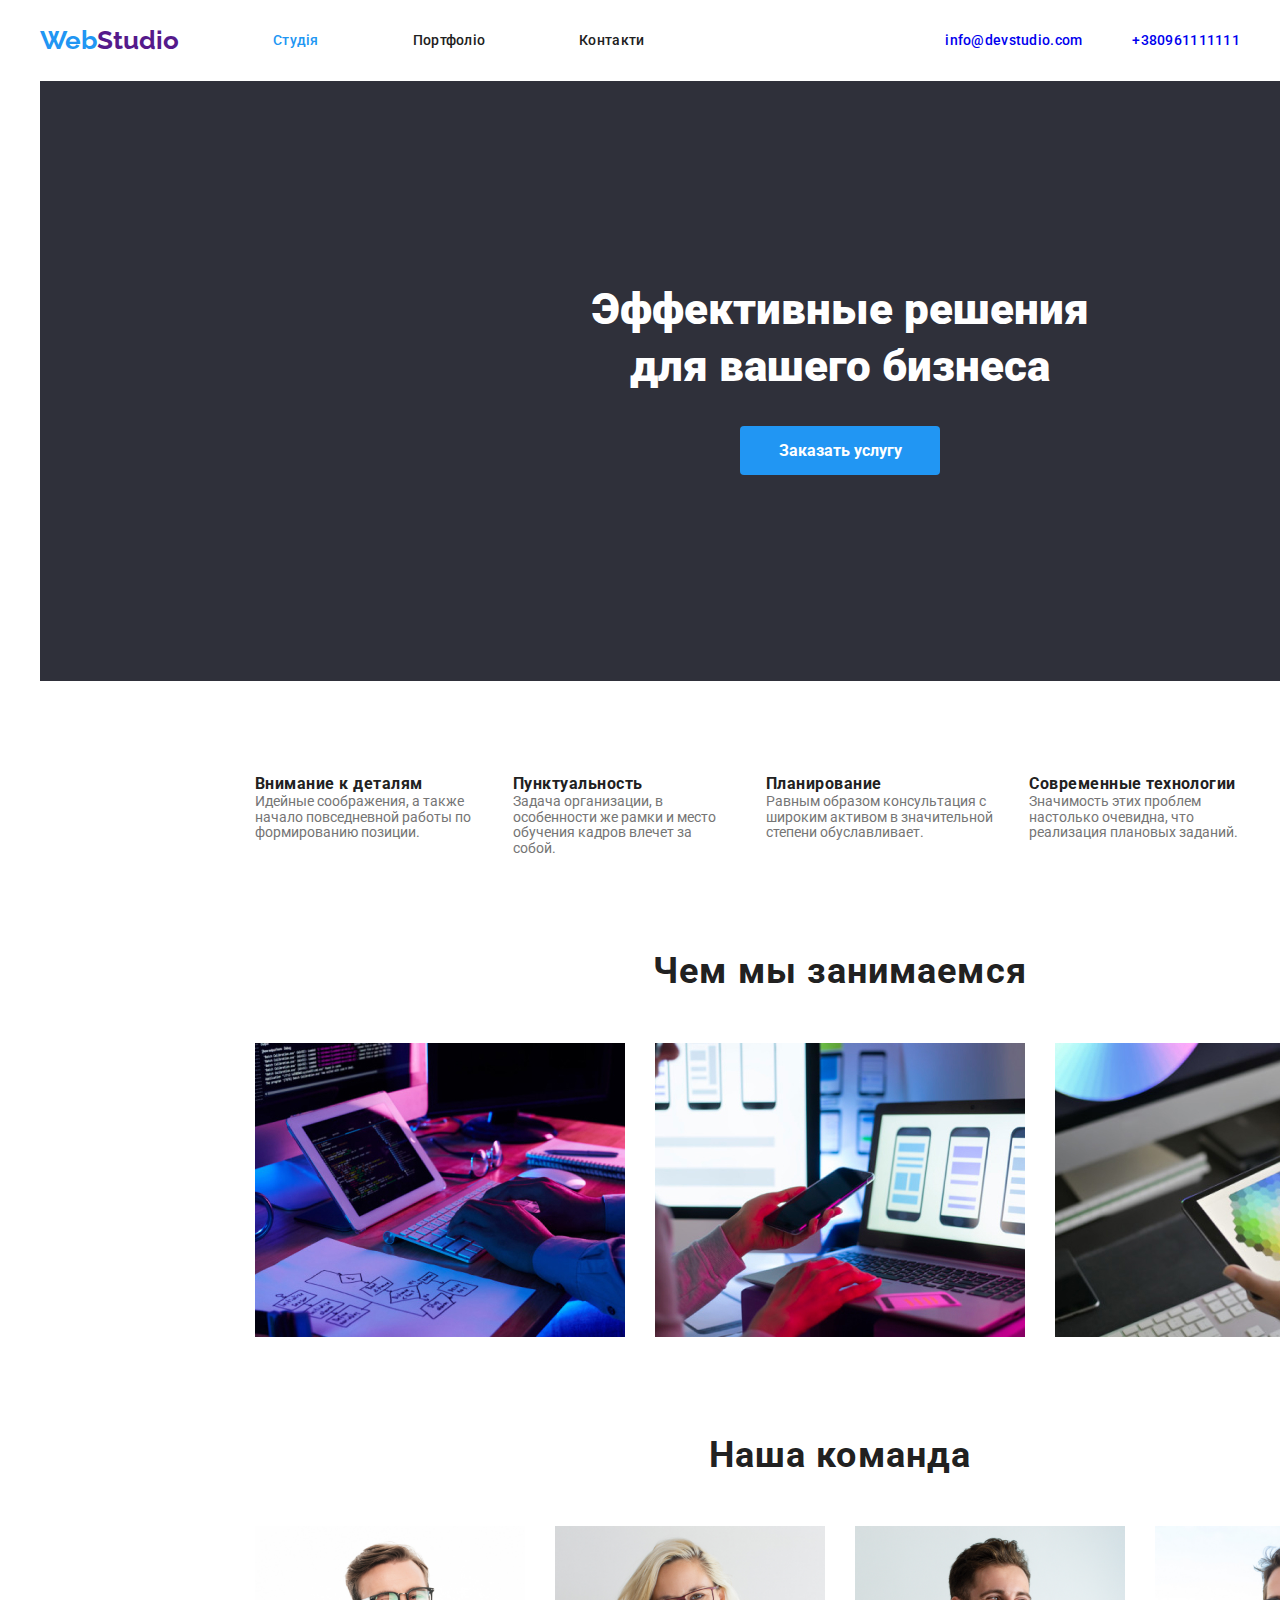
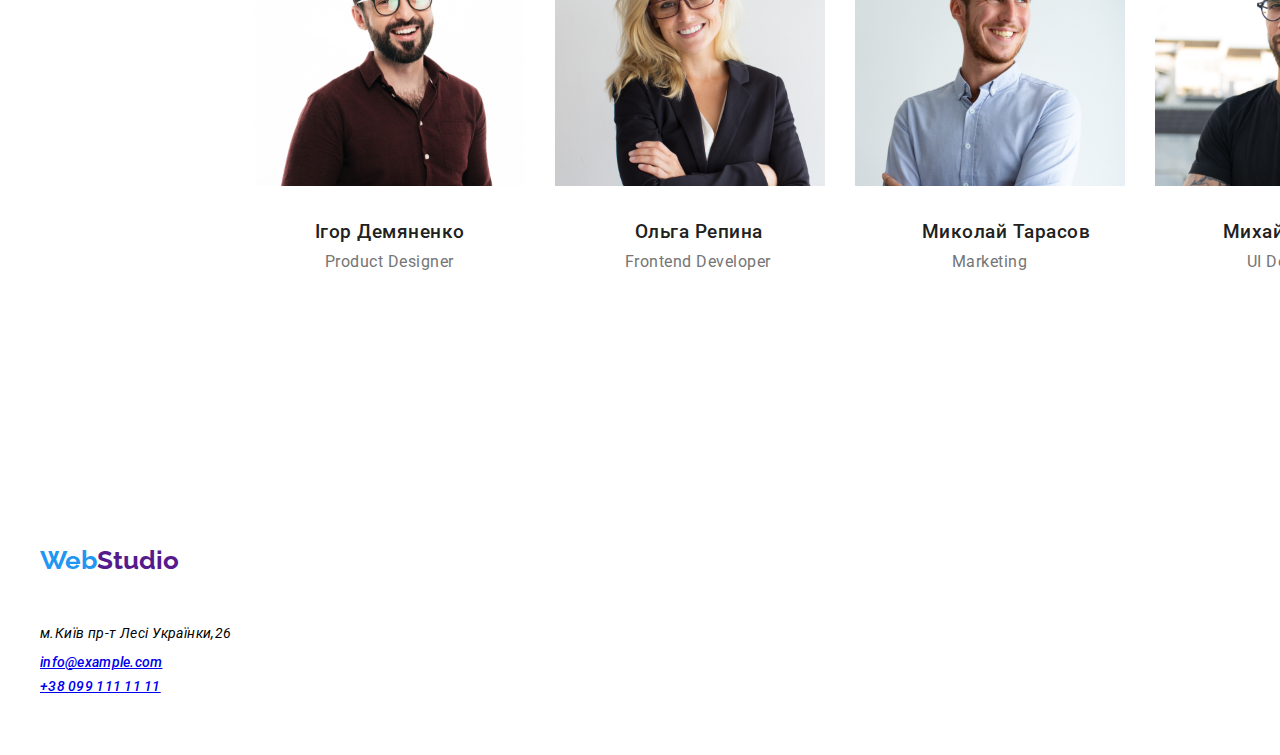
==== index.html @ 2878d76a "hw3" ====
<!DOCTYPE html>
<html lang="ru">

<head>
    <meta charset="UTF-8">
    <meta http-equiv="X-UA-Compatible" content="IE=edge">
    <meta name="viewport" content="width=device-width, initial-scale=1.0">
    <link rel="stylesheet" href="https://cdnjs.cloudflare.com/ajax/libs/modern-normalize/1.1.0/modern-normalize.min.css"
        integrity="sha512-wpPYUAdjBVSE4KJnH1VR1HeZfpl1ub8YT/NKx4PuQ5NmX2tKuGu6U/JRp5y+Y8XG2tV+wKQpNHVUX03MfMFn9Q=="
        crossorigin="anonymous" referrerpolicy="no-referrer" />
    <link rel="stylesheet" href="https://cdnjs.cloudflare.com/ajax/libs/modern-normalize/1.1.0/modern-normalize.css"
        integrity="sha512-Y0MM+V6ymRKN2zStTqzQ227DWhhp4Mzdo6gnlRnuaNCbc+YN/ZH0sBCLTM4M0oSy9c9VKiCvd4Jk44aCLrNS5Q=="
        crossorigin="anonymous" referrerpolicy="no-referrer" />
    <link rel=“preconnect” href=“https://fonts.gstatic.com”>
    <link rel="preconnect" href="https://fonts.googleapis.com">
    <link rel="preconnect" href="https://fonts.gstatic.com" crossorigin>
    <link
        href="https://fonts.googleapis.com/css2?family=Raleway:wght@700&family=Roboto:wght@400;500;700;900&display=swap"
        rel="stylesheet">
    <title>WebStudio</title>
    <link rel="stylesheet" href="./css/styles.css">
</head>

<body>
    <!--Шапка сторінки-->
    <header class="header">
        <div class=container-nav>
            <a href="" class="logo"><span class="web">Web</span>Studio</a>
            <!---Навігація-->
            <nav>
                <ul class="site-nav list">
                    <li>
                        <a class="studio-primary item" href="">Студія</a>
                    </li>
                    <li>
                        <a href="./portfolio.html" class="link item">Портфоліо</a>
                    </li>
                    <li>
                        <a href="" class="link item">Контакти</a>
                    </li>
                </ul>
            </nav>
            <div class="header-right">
                <ul class="nav-link list">
                    <li>
                        <a href="mailto:info@devstudio.com" class="link-nav">info@devstudio.com</a>
                    </li>
                    <li>
                        <a href="tel:+380961111111" class="link-nav">+380961111111</a>
                    </li>
                </ul>
            </div>
        </div>
    </header>
    <main>
        <!--Рішення для бізнесу-->
        <section class="section-article">
            <div>
                <h1 class="article">Эффективные решения <br> для вашего бизнеса</h1>
                <button type="button" class="article-button">Заказать услугу</button>
            </div>
        </section>
        <!--Самі рішення-->
        <section>
            <div class="solutions-box">
                <h2 hidden>Рішення</h2>
                <ul class="list solutions">
                    <li class="solutions-item">
                        <h3 class="article-title accent">Внимание к деталям</h3>
                        <p class="content">
                            Идейные соображения, а также начало повседневной работы по формированию позиции.
                        </p>
                    </li>
                    <li class="solutions-item">
                        <h3 class="article-title accent">Пунктуальность</h3>
                        <p class="content">
                            Задача организации, в особенности же рамки и место обучения кадров влечет за собой.
                        </p>
                    </li>
                    <li class="solutions-item">
                        <h3 class="article-title accent">Планирование</h3>
                        <p class="content">
                            Равным образом консультация с широким активом в значительной степени обуславливает.
                        </p>
                    </li>
                    <li class="solutions-item">
                        <h3 class="article-title accent">Современные технологии</h3>
                        <p class="content">
                            Значимость этих проблем настолько очевидна, что реализация плановых заданий.
                        </p>
                    </li>
                </ul>
            </div>
        </section>
        <!--Чим ми займаємось-->
        <section>
            <div class="work-section">
                <h2 class="work-article accent primary">Чем мы занимаемся</h2>
                <ul class="list work-list">
                    <li class="item-work">
                        <img  src="./img/img.jpg" alt="Людина набирає текст на клавіатурі" width="370" height="294">
                    </li>
                    <li class="item-work">
                        <img src="./img/img(1).jpg" alt="Людина тримає телефон і рука лежить на клавіатурі ноутбука"
                            width="370" height="294">
                    </li>
                    <li class="item-work">
                        <img src="./img/img(2).jpg" alt="Людина працює з планшетом" width="370" height="294">
                    </li>
                </ul>
            </div>

        </section>
        <!--Наша команда-->
        <section class="section-team">
            <div>
                <h2 class="team-article accent primary">Наша команда</h2>
                <ul class="team list">
                    <li class="team-item">
                        <img src="./img/img(3).jpg" alt="Фото чоловіка в окулярах" width="270" height="260">
                        <h3 class="teammate igor">Ігор Демяненко</h3>
                        <p class="person-work igor-work ">Product Designer</p>
                    </li>
                    <li class="team-item">
                        <img src="./img/img(4).jpg" alt="Жінка" width="270" height="260">
                        <h3 class="teammate olga">Ольга Репина</h3>
                        <p class="person-work olga-work">Frontend Developer</p>
                    </li>
                    <li class="team-item">
                        <img src="./img/img(5).jpg" alt="Чоловік в блій рубашці" width="270" height="260">
                        <h3 class="teammate mikola">Миколай Тарасов</h3>
                        <p class="person-work mikola-work">Marketing</p>
                    </li>
                    <li class="team-item">
                        <img src="./img/img(6).jpg" alt="Чоловік в чорній футболці і окулярах" width="270" height="260">
                        <h3 class="teammate mix">Михайло Єрмаков</h3>
                        <p class="person-work mix-work">UI Designer</p>
                    </li>
                </ul>
            </div>
        </section>
    </main>
    <!--Футер-->
    <footer>
        <div class="footer">
            <a href="" class="logo footer-logo"><span class="web">Web</span><span class="studio">Studio</span></a>
            <address>
                <ul class="list footer-list">
                    <li class="address footer-item">м.Київ пр-т Лесі Українки,26</li>
                    <li class="nav-link footer-item"><a href="mailto:info@example.com">info@example.com</a></li>
                    <li class="nav-link footer-item"><a href="tel:+380991111111">+38 099 111 11 11</a></li>
                </ul>
            </address>
        </div>
    </footer>

</body>

</html>
---- css/styles.css ----
/* primary-text-color #212121;
title-text-color  #757575;
accent-color #2196F3;
primary-bg-color #FFFFFF; 
cecondary-bg-color  #E5E5E5; */
:root {
  --pimary-text-color: #212121;
  --title-text-color: #757575;
  --accent-color: #2196f3;
  --primary-bg-color: #ffffff;
  --cecondary-bg-color: #e5e5e5;
}
body {
  background-color: var(--primary-bg-color);
  color: var(--primary-text-color);
  font-family: Roboto, sans-serif;
  font-size: 14px;
  line-height: 1.13;
  width: 1230px;
  padding-left: 15px;
  padding-right: 15px;
  margin: 0 auto;
}

h1,
h2,
h3,
h4,
h5,
h6,
p {
  margin: 0;
  padding: 0;
}
/* шапка сторінки */
.header .container-nav {
  display: flex;
  align-items: center;
}
.site-nav {
  display: flex;
}
.item {
  display: block;
  padding-left: 94px;
  padding-top: 24px;
  padding-bottom: 24px;
}
.link-nav {
  padding-left: 50px;
  padding-top: 24px;
  padding-bottom: 24px;
}
.header-right,
.nav-link {
  display: flex;
  margin-left: auto;
}
.logo {
  padding: 25px 0px 25px 0px;
  font-family: Raleway;
  font-weight: 700;
  font-size: 26px;
  line-height: 1.2;
  text-decoration: none;
}
.web {
  color: var(--accent-color);
}
.list {
  list-style: none;
  margin: 0;
  padding: 0;
}
/* навігація */
.site-nav,
.nav-link {
  font-weight: 500;
  letter-spacing: 0.02em;
}
.studio-primary,
.link,
.portfolio-primary,
.link-nav {
  text-decoration: none;
}
.studio-primary {
  color: var(--accent-color);
}
.site-nav :hover,
.site-nav :focus {
  color: var(--accent-color);
}

.link {
  color: var(--pimary-text-color);
}
.nav-link :hover,
.nav-link:focus {
  color: var(--accent-color);
}

/* рішення для бізнесу */
.article {
  color: var(--primary-bg-color);

  padding: 200px 452px 0px 452px;
  font-weight: 900;
  font-size: 44px;
  line-height: 1.3;
}
.section-article {
  background: #2f303a;
  width: 1600px;
  height: 600px;
}
.article,
.work-article,
.team-article {
  text-align: center;
}
.article-button {
  cursor: pointer;
  color: var(--primary-bg-color);
  background-color: var(--accent-color);
  margin: 30px 0px 0px 700px;
  border-radius: 4px;
  min-width: 200px;
  padding: 10px 32px;
  font-weight: bold;
  font-size: 16px;
  line-height: 1.87;
  border: none;
  font-family: inherit;
}
/* рішення */
.accent {
  color: var(--pimary-text-color);
  font-weight: bold;
  letter-spacing: 0.03em;
}
.solutions-item:not(:last-child) {
  margin-right: 30px;
}
.solutions {
  display: flex;
  margin-left: 215px;
  padding-top: 94px;
  padding-bottom: 94px;
}
.content {
  color: var(--title-text-color);
}
/* чим ми займаємось */
.primary {
  font-size: 36px;
  line-height: 1.16;
}
.work-section {
  padding-bottom: 94px;
}
.work-article {
  margin-left: 400px;
}
.work-list {
  display: flex;
  margin-top: 50px;
  margin-left: 215px;
}
.item-work:not(:last-child) {
  margin-right: 30px;
}
/* наша команда */
.team {
  display: flex;
  padding-bottom: 94px;
  margin-left: 215px;
  margin-top: 50px;
  font-size: 16px;
  line-height: 1.18;
  letter-spacing: 0.03em;
}
.team-article {
  margin-left: 400px;
}
.team-item:not(:last-child) {
  margin-right: 30px;
}
.teammate {
  color: var(--pimary-text-color);
  font-weight: 500;
}
.igor {
  padding-top: 30px;
  padding-left: 60px;
}
.igor-work {
  margin: 0;
  padding-top: 10px;
  padding-left: 70px;
}
.olga {
  padding-top: 30px;
  padding-left: 80px;
}
.olga-work {
  margin: 0;
  padding-top: 10px;
  padding-left: 70px;
}
.mikola {
  padding-top: 30px;
  padding-left: 67px;
}
.mikola-work {
  margin: 0;
  padding-top: 10px;
  padding-left: 97px;
}
.mix {
  padding-top: 30px;
  padding-left: 68px;
}
.mix-work {
  margin: 0;
  padding-top: 10px;
  padding-left: 92px;
}
.person-work {
  color: var(--title-text-color);
}
/* футер */
.address {
  line-height: 1.74;
  letter-spacing: 0.03em;
  padding-top: 20px;
}
.footer-list {
  padding-bottom: 60px;
}
.footer-item:not(:last-child) {
  padding-bottom: 9px;
}
/* .footer {
  background-color: #2f303a;
} */
/* .studio {
  color: #ffffff;
} */
/* портфоліо сторінка */
.portfolio-primary {
  color: var(--accent-color);
}
/* фільтри */
.filters-item:hover,
.filters-item:focus {
  cursor: pointer;
  background-color: var(--accent-color);
  color: var(--primary-bg-color);
  border-radius: 4px;
}
.filters {
  display: flex;
  padding-top: 94px;
  padding-left: 295px;
}
.btn-all {
  min-width: 73px;
  padding: 6px 22px;
  margin-right: 8px;
}
.btn-website {
  min-width: 128px;
  padding: 6px 22px;
  margin-right: 8px;
}
.btn-apps {
  min-width: 145px;
  padding: 6px 22px;
  margin-right: 8px;
}
.btn-design {
  min-width: 103px;
  padding: 6px 22px;
  padding-right: 8px;
}
.btn-marketing {
  width: 130px;
  padding: 6px 22px;
}
.first-section {
  display: flex;
  justify-content: space-between;
  padding-top: 50px;
}
.first-section-title {
  padding-top: 20px;
  padding-left: 24px;
}
.first-conten {
  padding-top: 4px;
  padding-left: 24px;
}
.third-section {
  display: flex;
}
.footer-logo {
  display: flex;
  margin-top: 154px;
}
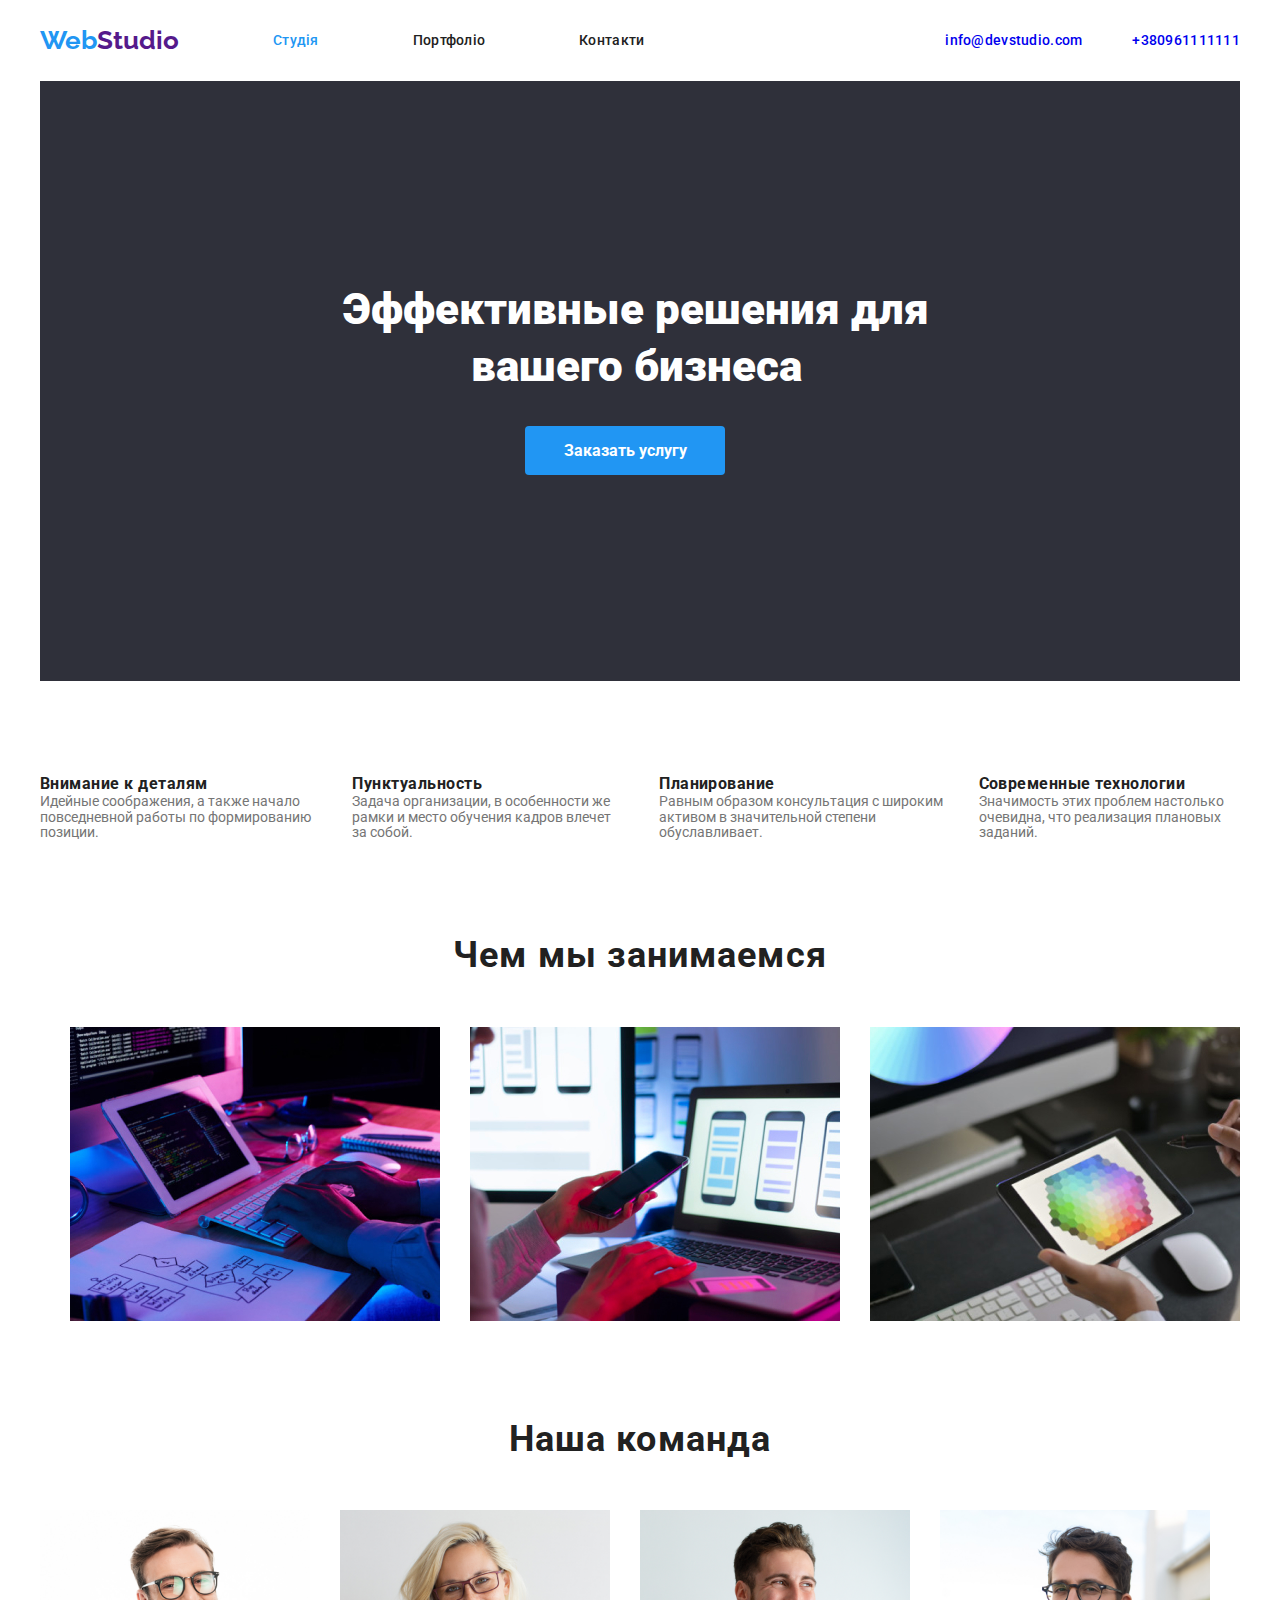
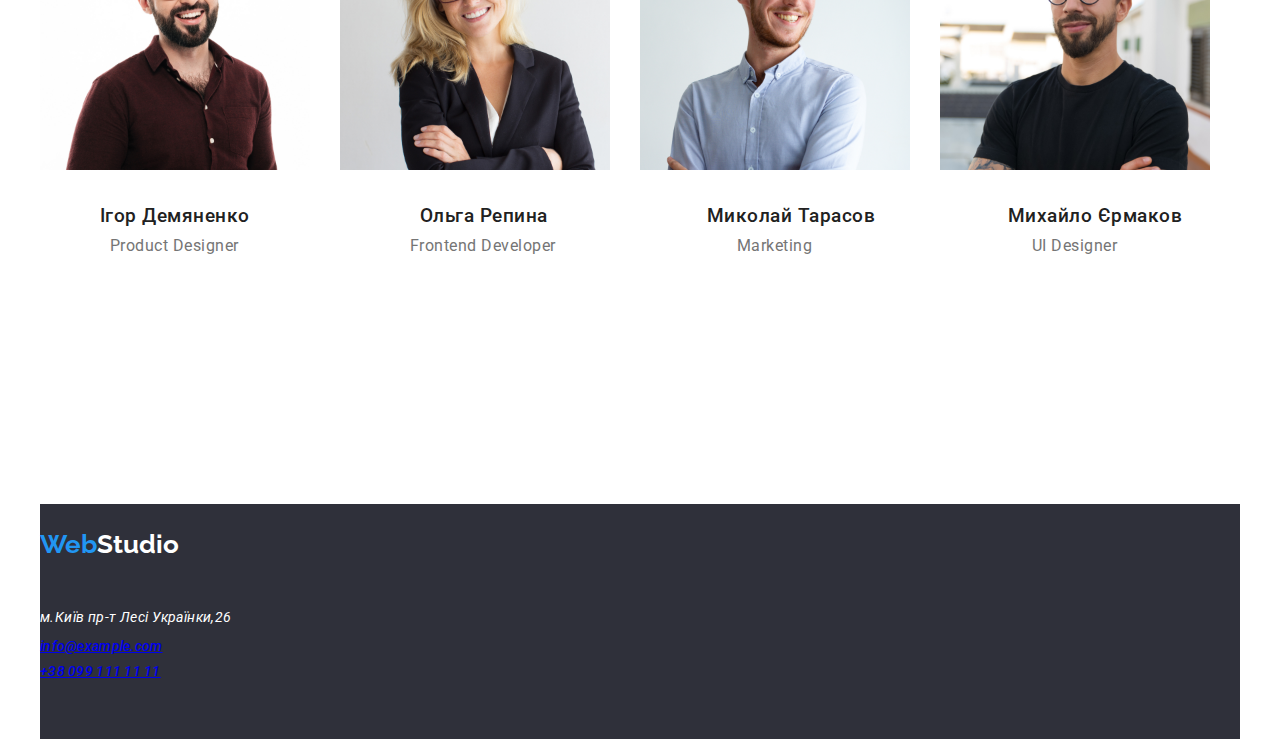
==== commit e9de1f93: "поправки" ====
--- a/index.html
+++ b/index.html
@@ -55,8 +55,8 @@
     <main>
         <!--Рішення для бізнесу-->
         <section class="section-article">
-            <div>
-                <h1 class="article">Эффективные решения <br> для вашего бизнеса</h1>
+            <div class="container">
+                <h1 class="article">Эффективные решения  для вашего бизнеса</h1>
                 <button type="button" class="article-button">Заказать услугу</button>
             </div>
         </section>
@@ -147,8 +147,8 @@
             <address>
                 <ul class="list footer-list">
                     <li class="address footer-item">м.Київ пр-т Лесі Українки,26</li>
-                    <li class="nav-link footer-item"><a href="mailto:info@example.com">info@example.com</a></li>
-                    <li class="nav-link footer-item"><a href="tel:+380991111111">+38 099 111 11 11</a></li>
+                    <li class="footer-nav nav-link footer-item"><a href="mailto:info@example.com">info@example.com</a></li>
+                    <li class="footer-nav nav-link footer-item"><a href="tel:+380991111111">+38 099 111 11 11</a></li>
                 </ul>
             </address>
         </div>
--- a/css/styles.css
+++ b/css/styles.css
@@ -25,9 +25,6 @@
 h1,
 h2,
 h3,
-h4,
-h5,
-h6,
 p {
   margin: 0;
   padding: 0;
@@ -104,14 +101,13 @@
 .article {
   color: var(--primary-bg-color);
 
-  padding: 200px 452px 0px 452px;
+  padding: 200px 288px 0px 280px;
   font-weight: 900;
   font-size: 44px;
   line-height: 1.3;
 }
 .section-article {
   background: #2f303a;
-  width: 1600px;
   height: 600px;
 }
 .article,
@@ -123,7 +119,7 @@
   cursor: pointer;
   color: var(--primary-bg-color);
   background-color: var(--accent-color);
-  margin: 30px 0px 0px 700px;
+  margin: 30px 0px 0px 485px;
   border-radius: 4px;
   min-width: 200px;
   padding: 10px 32px;
@@ -144,7 +140,6 @@
 }
 .solutions {
   display: flex;
-  margin-left: 215px;
   padding-top: 94px;
   padding-bottom: 94px;
 }
@@ -155,33 +150,30 @@
 .primary {
   font-size: 36px;
   line-height: 1.16;
+  margin-left: 0 auto;
+  margin-right: 0 auto;
 }
 .work-section {
   padding-bottom: 94px;
 }
-.work-article {
-  margin-left: 400px;
-}
 .work-list {
   display: flex;
   margin-top: 50px;
-  margin-left: 215px;
-}
-.item-work:not(:last-child) {
-  margin-right: 30px;
+}
+.item-work {
+  margin-left: auto;
 }
 /* наша команда */
 .team {
   display: flex;
   padding-bottom: 94px;
-  margin-left: 215px;
   margin-top: 50px;
   font-size: 16px;
   line-height: 1.18;
   letter-spacing: 0.03em;
 }
 .team-article {
-  margin-left: 400px;
+  margin: 0 auto;
 }
 .team-item:not(:last-child) {
   margin-right: 30px;
@@ -234,6 +226,10 @@
   line-height: 1.74;
   letter-spacing: 0.03em;
   padding-top: 20px;
+  color: var(--primary-bg-color);
+}
+.footer-nav {
+  color: color: rgba(255, 255, 255, 0.6);;
 }
 .footer-list {
   padding-bottom: 60px;
@@ -241,13 +237,13 @@
 .footer-item:not(:last-child) {
   padding-bottom: 9px;
 }
-/* .footer {
+.footer {
   background-color: #2f303a;
-} */
-/* .studio {
-  color: #ffffff;
-} */
-/* портфоліо сторінка */
+}
+.studio {
+  color: var(--primary-bg-color);
+}
+/* --------портфоліо сторінка-------- */
 .portfolio-primary {
   color: var(--accent-color);
 }
@@ -282,11 +278,11 @@
 .btn-design {
   min-width: 103px;
   padding: 6px 22px;
-  padding-right: 8px;
 }
 .btn-marketing {
   width: 130px;
   padding: 6px 22px;
+  margin-left: 8px;
 }
 .first-section {
   display: flex;
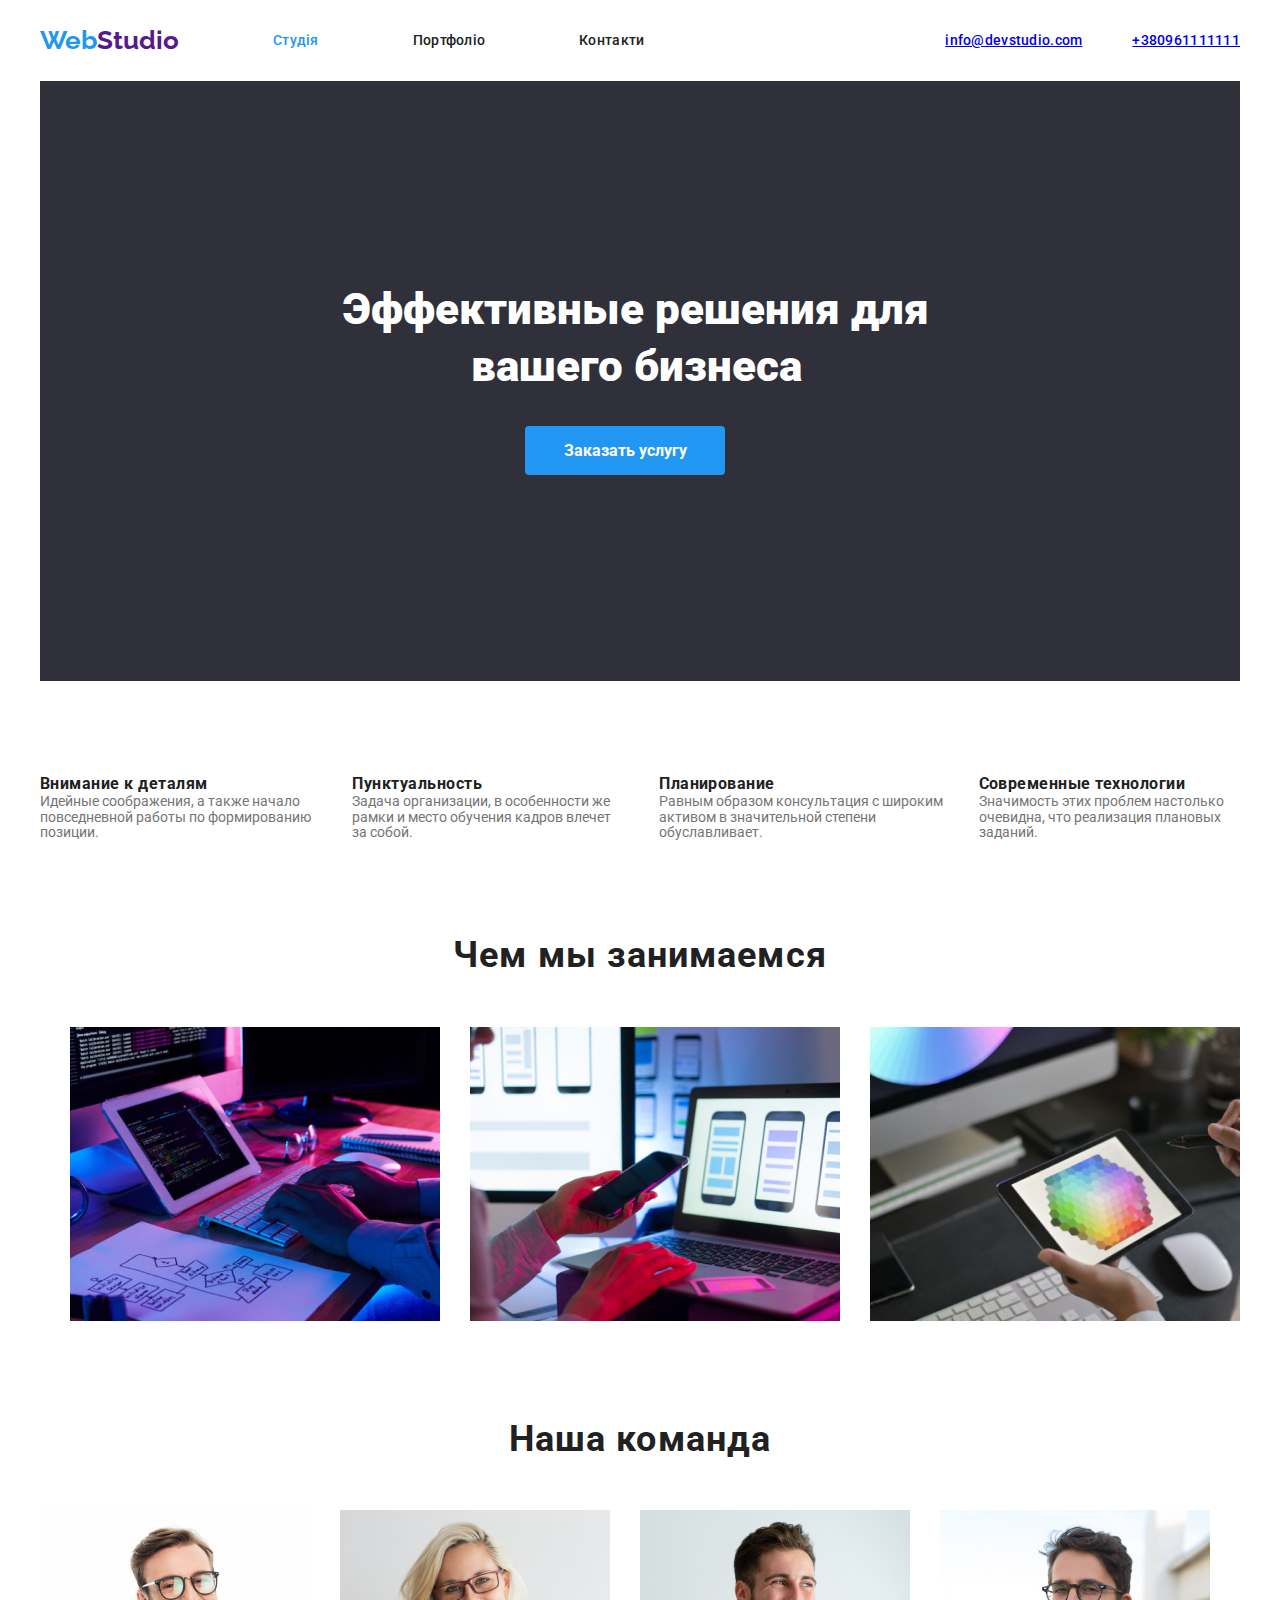
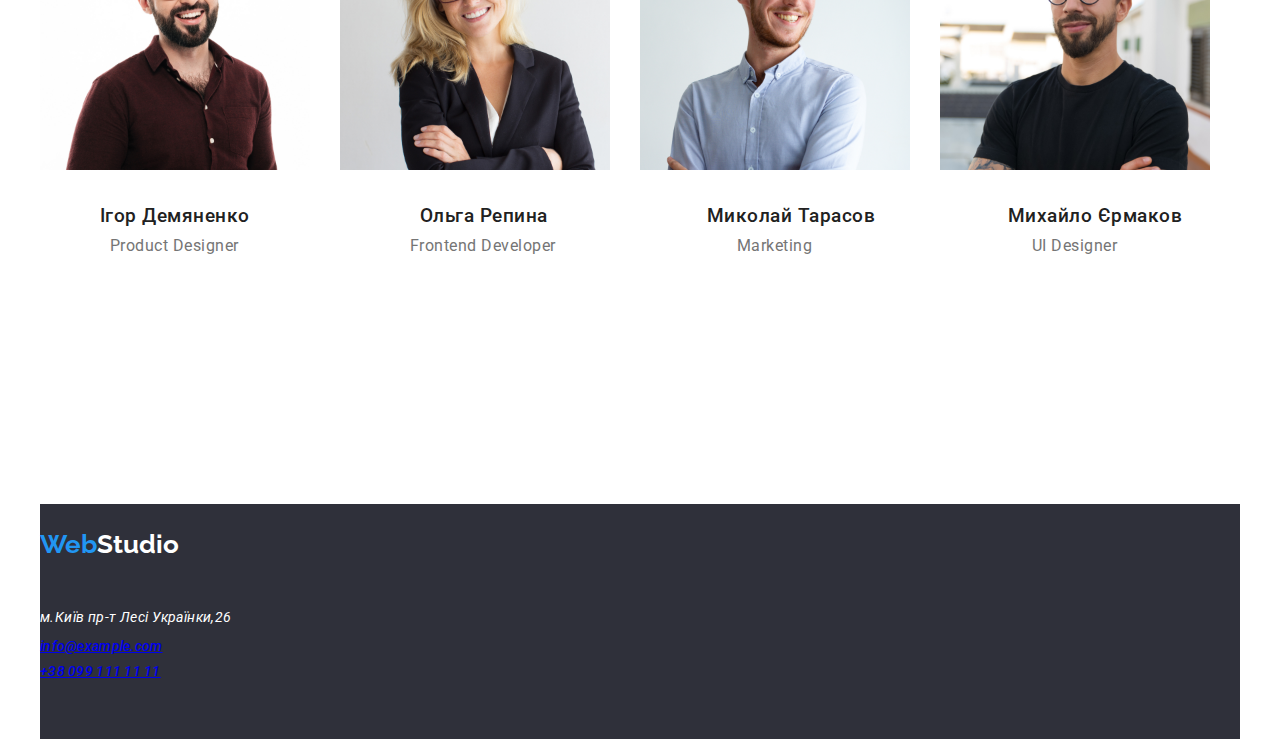
==== commit de582d08: "правки" ====
--- a/index.html
+++ b/index.html
@@ -29,24 +29,24 @@
             <!---Навігація-->
             <nav>
                 <ul class="site-nav list">
-                    <li>
-                        <a class="studio-primary item" href="">Студія</a>
+                    <li class=" item">
+                        <a class="studio-primary" href="">Студія</a>
                     </li>
-                    <li>
-                        <a href="./portfolio.html" class="link item">Портфоліо</a>
+                    <li class=" item">
+                        <a href="./portfolio.html" class="link">Портфоліо</a>
                     </li>
-                    <li>
-                        <a href="" class="link item">Контакти</a>
+                    <li class=" item">
+                        <a href="" class="link">Контакти</a>
                     </li>
                 </ul>
             </nav>
             <div class="header-right">
                 <ul class="nav-link list">
-                    <li>
-                        <a href="mailto:info@devstudio.com" class="link-nav">info@devstudio.com</a>
+                    <li  class="link-nav">
+                        <a href="mailto:info@devstudio.com">info@devstudio.com</a>
                     </li>
-                    <li>
-                        <a href="tel:+380961111111" class="link-nav">+380961111111</a>
+                    <li  class="link-nav">
+                        <a href="tel:+380961111111">+380961111111</a>
                     </li>
                 </ul>
             </div>
--- a/css/styles.css
+++ b/css/styles.css
@@ -38,15 +38,15 @@
   display: flex;
 }
 .item {
-  display: block;
-  padding-left: 94px;
-  padding-top: 24px;
-  padding-bottom: 24px;
+  display:flex;
+  margin-left: 94px;
+  margin-top: 24px;
+  margin-bottom: 24px;
 }
 .link-nav {
-  padding-left: 50px;
-  padding-top: 24px;
-  padding-bottom: 24px;
+  margin-left: 50px;
+  margin-top: 24px;
+  margin-bottom: 24px;
 }
 .header-right,
 .nav-link {
@@ -229,7 +229,7 @@
   color: var(--primary-bg-color);
 }
 .footer-nav {
-  color: color: rgba(255, 255, 255, 0.6);;
+  color: color: rgba(255, 255, 255, 0.6);
 }
 .footer-list {
   padding-bottom: 60px;
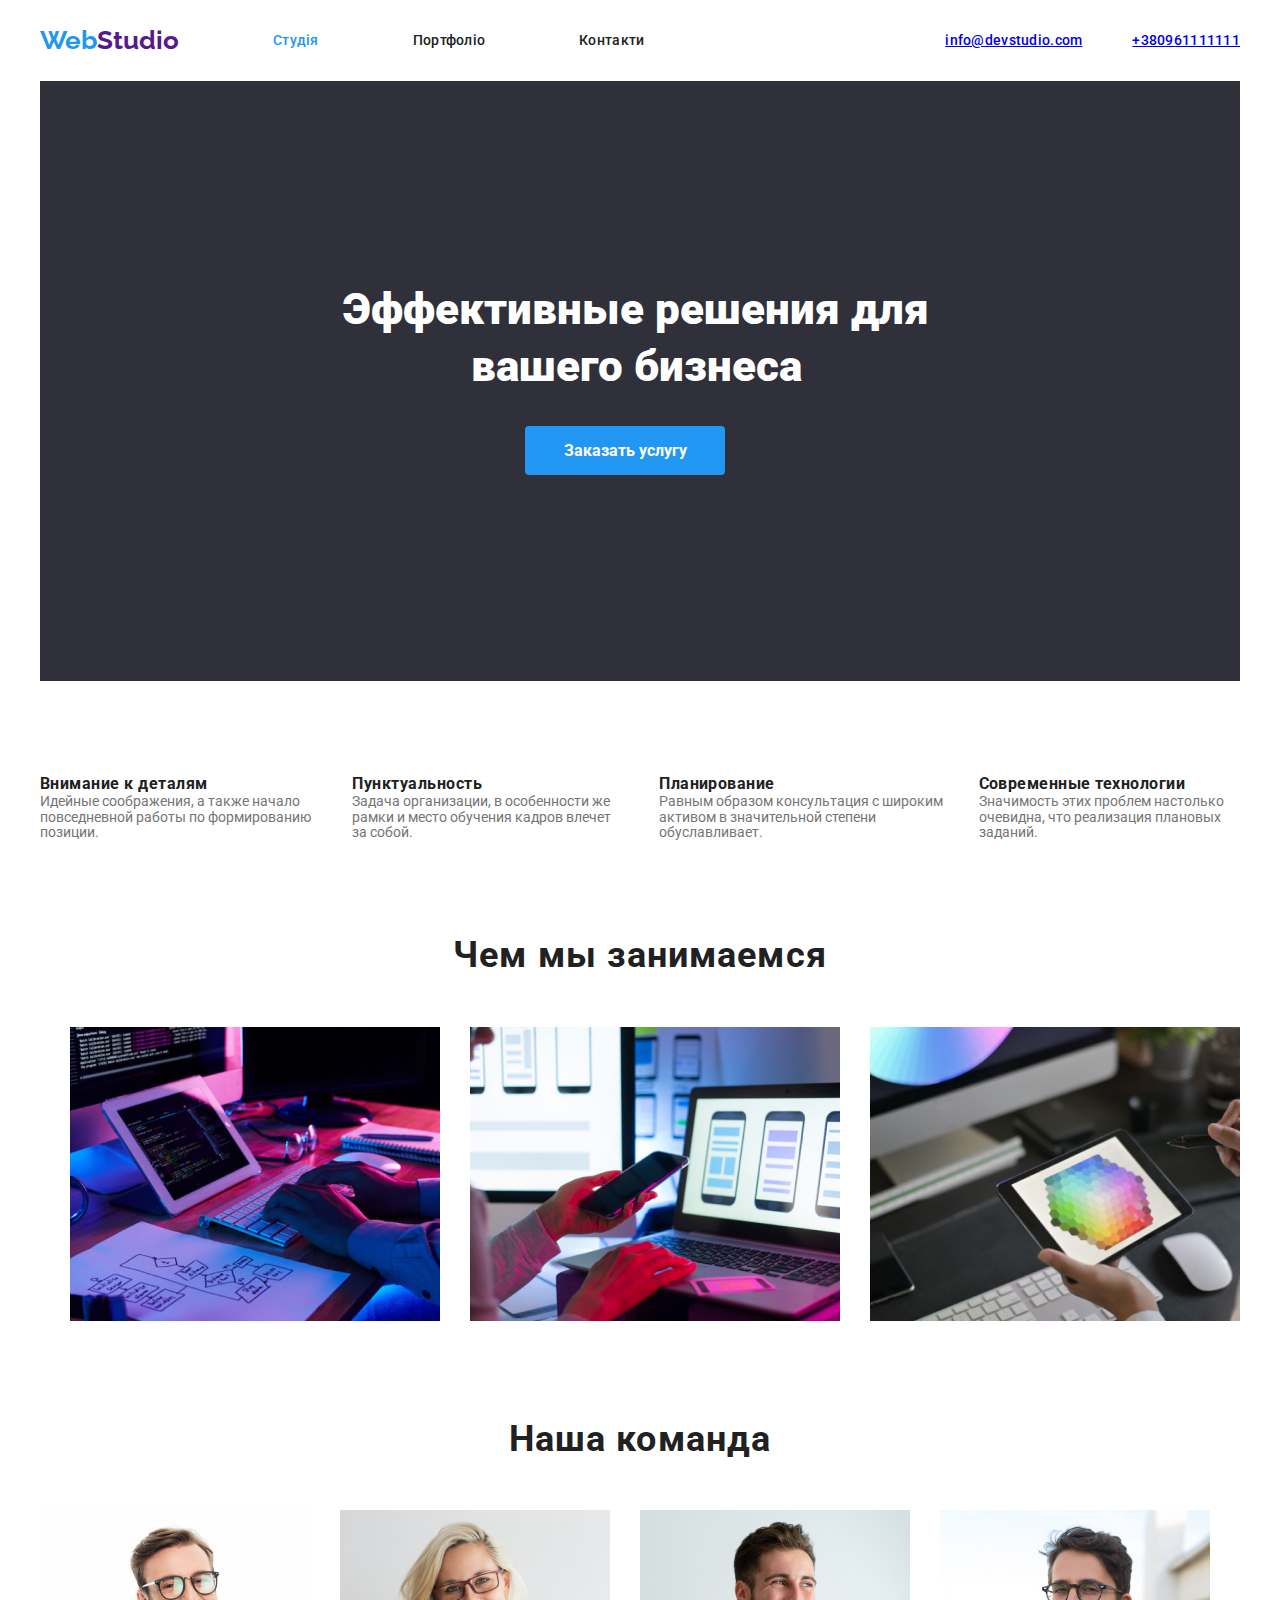
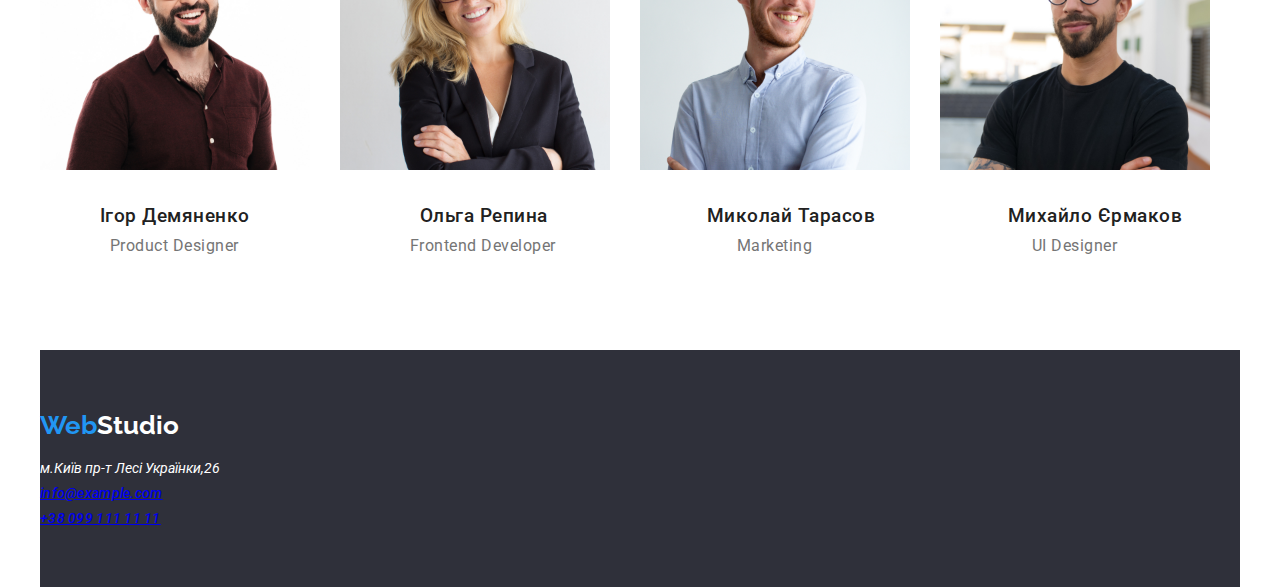
==== commit f4dfbb75: "правки" ====
--- a/index.html
+++ b/index.html
@@ -25,7 +25,7 @@
     <!--Шапка сторінки-->
     <header class="header">
         <div class=container-nav>
-            <a href="" class="logo"><span class="web">Web</span>Studio</a>
+            <a href="" class="logo logo-header"><span class="web">Web</span>Studio</a>
             <!---Навігація-->
             <nav>
                 <ul class="site-nav list">
@@ -143,7 +143,7 @@
     <!--Футер-->
     <footer>
         <div class="footer">
-            <a href="" class="logo footer-logo"><span class="web">Web</span><span class="studio">Studio</span></a>
+            <a href="" class="logo footer-logo logo-zero"><span class="web">Web</span><span class="studio">Studio</span></a>
             <address>
                 <ul class="list footer-list">
                     <li class="address footer-item">м.Київ пр-т Лесі Українки,26</li>
--- a/css/styles.css
+++ b/css/styles.css
@@ -54,12 +54,14 @@
   margin-left: auto;
 }
 .logo {
-  padding: 25px 0px 25px 0px;
   font-family: Raleway;
   font-weight: 700;
   font-size: 26px;
   line-height: 1.2;
   text-decoration: none;
+}
+.logo-header{
+padding: 25px 0px 25px 0px;
 }
 .web {
   color: var(--accent-color);
@@ -166,7 +168,7 @@
 /* наша команда */
 .team {
   display: flex;
-  padding-bottom: 94px;
+  margin-bottom: 94px;
   margin-top: 50px;
   font-size: 16px;
   line-height: 1.18;
@@ -222,6 +224,7 @@
   color: var(--title-text-color);
 }
 /* футер */
+}
 .address {
   line-height: 1.74;
   letter-spacing: 0.03em;
@@ -229,17 +232,27 @@
   color: var(--primary-bg-color);
 }
 .footer-nav {
-  color: color: rgba(255, 255, 255, 0.6);
+  color: color:  rgba(255, 255, 255, 0.6);
 }
 .footer-list {
   padding-bottom: 60px;
 }
-.footer-item:not(:last-child) {
-  padding-bottom: 9px;
+.footer-item {
+  color: var(--primary-bg-color);
+  margin-bottom: 9px;
+}
+.footer-item:last-child{
+  margin: 0;
 }
 .footer {
   background-color: #2f303a;
 }
+.footer-logo {
+  display: flex;
+  padding-top: 60px;
+  padding-bottom: 20px;
+}
+
 .studio {
   color: var(--primary-bg-color);
 }
@@ -299,8 +312,4 @@
 }
 .third-section {
   display: flex;
-}
-.footer-logo {
-  display: flex;
-  margin-top: 154px;
-}
+}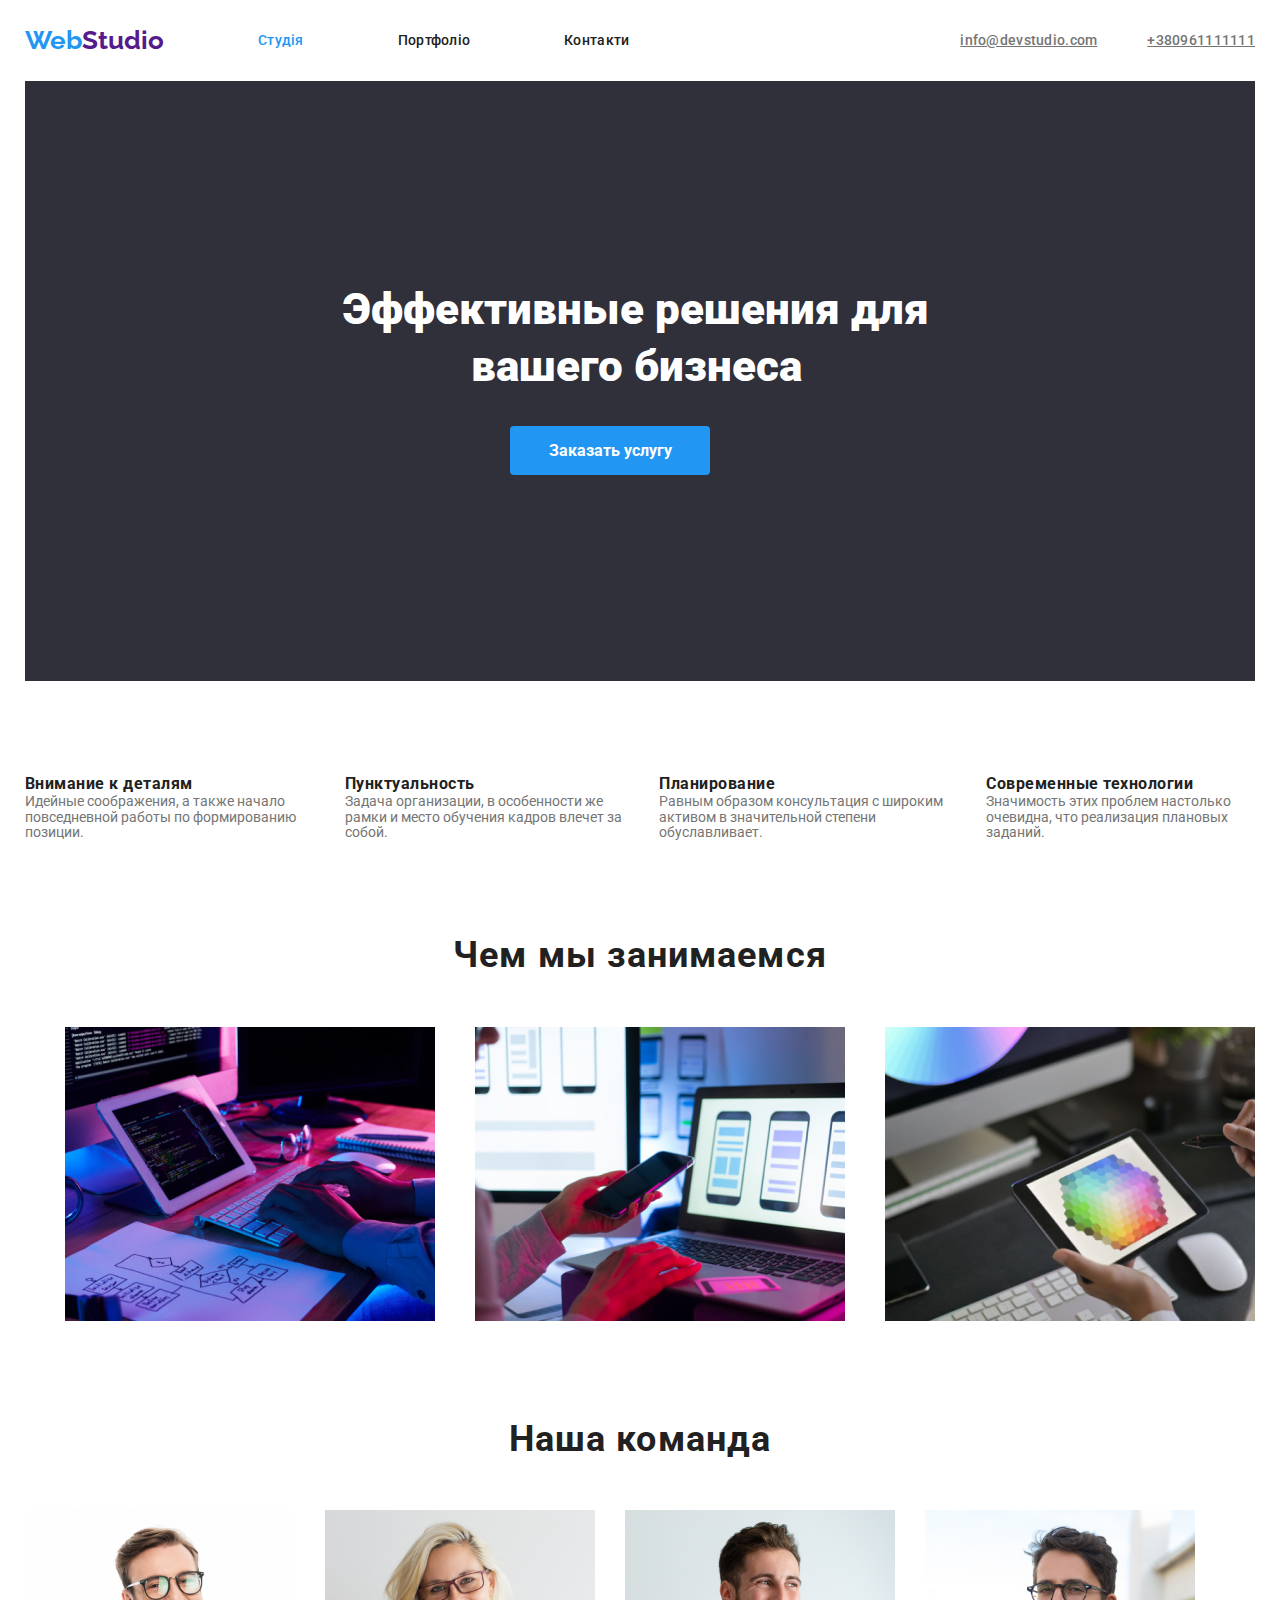
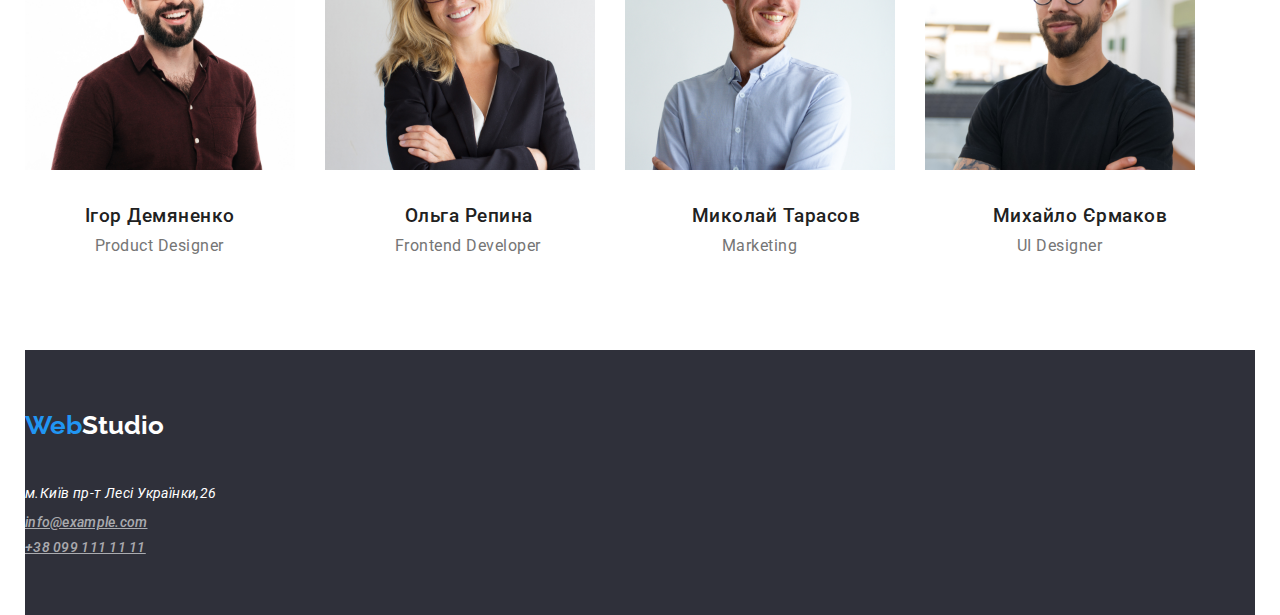
==== commit 17986e01: "добавив кольори ссилкам" ====
--- a/index.html
+++ b/index.html
@@ -7,9 +7,6 @@
     <meta name="viewport" content="width=device-width, initial-scale=1.0">
     <link rel="stylesheet" href="https://cdnjs.cloudflare.com/ajax/libs/modern-normalize/1.1.0/modern-normalize.min.css"
         integrity="sha512-wpPYUAdjBVSE4KJnH1VR1HeZfpl1ub8YT/NKx4PuQ5NmX2tKuGu6U/JRp5y+Y8XG2tV+wKQpNHVUX03MfMFn9Q=="
-        crossorigin="anonymous" referrerpolicy="no-referrer" />
-    <link rel="stylesheet" href="https://cdnjs.cloudflare.com/ajax/libs/modern-normalize/1.1.0/modern-normalize.css"
-        integrity="sha512-Y0MM+V6ymRKN2zStTqzQ227DWhhp4Mzdo6gnlRnuaNCbc+YN/ZH0sBCLTM4M0oSy9c9VKiCvd4Jk44aCLrNS5Q=="
         crossorigin="anonymous" referrerpolicy="no-referrer" />
     <link rel=“preconnect” href=“https://fonts.gstatic.com”>
     <link rel="preconnect" href="https://fonts.googleapis.com">
@@ -30,7 +27,7 @@
             <nav>
                 <ul class="site-nav list">
                     <li class=" item">
-                        <a class="studio-primary" href="">Студія</a>
+                        <a class="studio-primary " href="">Студія</a>
                     </li>
                     <li class=" item">
                         <a href="./portfolio.html" class="link">Портфоліо</a>
@@ -42,23 +39,24 @@
             </nav>
             <div class="header-right">
                 <ul class="nav-link list">
-                    <li  class="link-nav">
-                        <a href="mailto:info@devstudio.com">info@devstudio.com</a>
+                    <li class="link-nav">
+                        <a class="link-list" href="mailto:info@devstudio.com  ">info@devstudio.com</a>
                     </li>
-                    <li  class="link-nav">
-                        <a href="tel:+380961111111">+380961111111</a>
+                    <li class="link-nav" >
+                        <a class="link-list" href="tel:+380961111111 ">+380961111111</a>
                     </li>
                 </ul>
             </div>
         </div>
     </header>
+</body>
     <main>
         <!--Рішення для бізнесу-->
         <section class="section-article">
-            <div class="container">
-                <h1 class="article">Эффективные решения  для вашего бизнеса</h1>
-                <button type="button" class="article-button">Заказать услугу</button>
-            </div>
+                <div class="container">
+                    <h1 class="article">Эффективные решения  для вашего бизнеса</h1>
+                    <button type="button" class="article-button">Заказать услугу</button>
+                </div>
         </section>
         <!--Самі рішення-->
         <section>
@@ -147,8 +145,8 @@
             <address>
                 <ul class="list footer-list">
                     <li class="address footer-item">м.Київ пр-т Лесі Українки,26</li>
-                    <li class="footer-nav nav-link footer-item"><a href="mailto:info@example.com">info@example.com</a></li>
-                    <li class="footer-nav nav-link footer-item"><a href="tel:+380991111111">+38 099 111 11 11</a></li>
+                    <li class="footer-nav nav-link footer-item"><a class="link-color" href="mailto:info@example.com">info@example.com</a></li>
+                    <li class="footer-nav nav-link footer-item"><a class="link-color" href="tel:+380991111111">+38 099 111 11 11</a></li>
                 </ul>
             </address>
         </div>
--- a/css/styles.css
+++ b/css/styles.css
@@ -38,15 +38,11 @@
   display: flex;
 }
 .item {
-  display:flex;
+  display: flex;
   margin-left: 94px;
-  margin-top: 24px;
-  margin-bottom: 24px;
 }
 .link-nav {
   margin-left: 50px;
-  margin-top: 24px;
-  margin-bottom: 24px;
 }
 .header-right,
 .nav-link {
@@ -60,8 +56,8 @@
   line-height: 1.2;
   text-decoration: none;
 }
-.logo-header{
-padding: 25px 0px 25px 0px;
+.logo-header {
+  padding: 25px 0px 25px 0px;
 }
 .web {
   color: var(--accent-color);
@@ -77,6 +73,9 @@
   font-weight: 500;
   letter-spacing: 0.02em;
 }
+.link-color {
+  color: rgba(255, 255, 255, 0.6);
+}
 .studio-primary,
 .link,
 .portfolio-primary,
@@ -85,6 +84,8 @@
 }
 .studio-primary {
   color: var(--accent-color);
+  padding-top: 24px;
+  padding-bottom: 24px;
 }
 .site-nav :hover,
 .site-nav :focus {
@@ -93,10 +94,17 @@
 
 .link {
   color: var(--pimary-text-color);
+  padding-top: 24px;
+  padding-bottom: 24px;
 }
 .nav-link :hover,
 .nav-link:focus {
   color: var(--accent-color);
+}
+.link-list {
+  padding-top: 24px;
+  padding-bottom: 24px;
+  color: #757575;
 }
 
 /* рішення для бізнесу */
@@ -110,6 +118,7 @@
 }
 .section-article {
   background: #2f303a;
+
   height: 600px;
 }
 .article,
@@ -224,16 +233,13 @@
   color: var(--title-text-color);
 }
 /* футер */
-}
 .address {
   line-height: 1.74;
   letter-spacing: 0.03em;
   padding-top: 20px;
   color: var(--primary-bg-color);
 }
-.footer-nav {
-  color: color:  rgba(255, 255, 255, 0.6);
-}
+
 .footer-list {
   padding-bottom: 60px;
 }
@@ -241,7 +247,7 @@
   color: var(--primary-bg-color);
   margin-bottom: 9px;
 }
-.footer-item:last-child{
+.footer-item:last-child {
   margin: 0;
 }
 .footer {
@@ -259,6 +265,8 @@
 /* --------портфоліо сторінка-------- */
 .portfolio-primary {
   color: var(--accent-color);
+  padding-top: 24px;
+  padding-bottom: 24px;
 }
 /* фільтри */
 .filters-item:hover,
@@ -267,6 +275,7 @@
   background-color: var(--accent-color);
   color: var(--primary-bg-color);
   border-radius: 4px;
+  border: transparent;
 }
 .filters {
   display: flex;
@@ -297,19 +306,25 @@
   padding: 6px 22px;
   margin-left: 8px;
 }
+.content-flex {
+  margin-top: 50px;
+}
+.flex-section {
+  display: flex;
+  flex-wrap: wrap;
+}
 .first-section {
-  display: flex;
-  justify-content: space-between;
-  padding-top: 50px;
+  width: 370px;
+  margin-right: 30px;
+  margin-bottom: 94px;
+  width: calc((100% - 60px) / 3);
+}
+.first-section:nth-child(3n) {
+  margin-right: 0;
 }
 .first-section-title {
-  padding-top: 20px;
-  padding-left: 24px;
+  margin: 20px 24px 0px 24px;
 }
 .first-conten {
-  padding-top: 4px;
-  padding-left: 24px;
-}
-.third-section {
-  display: flex;
-}+  margin: 20px 24px 20px 24px;
+}
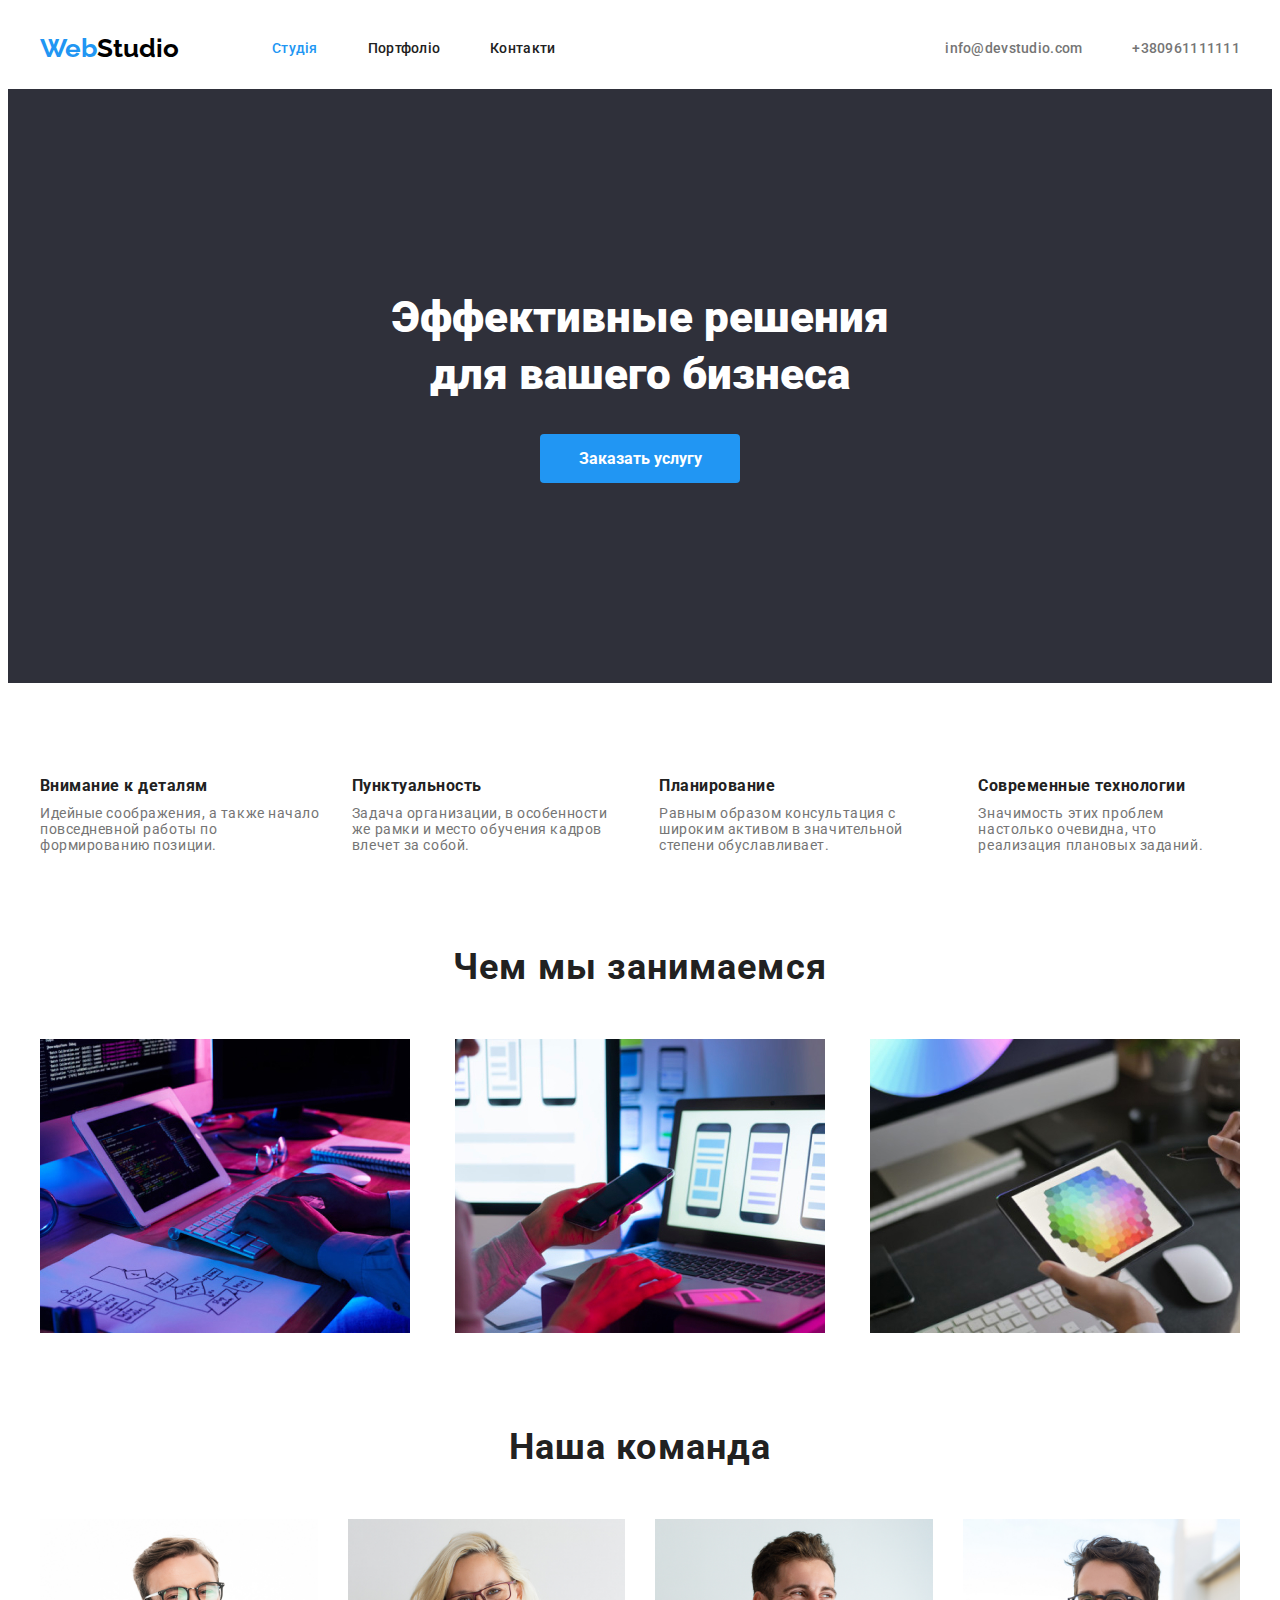
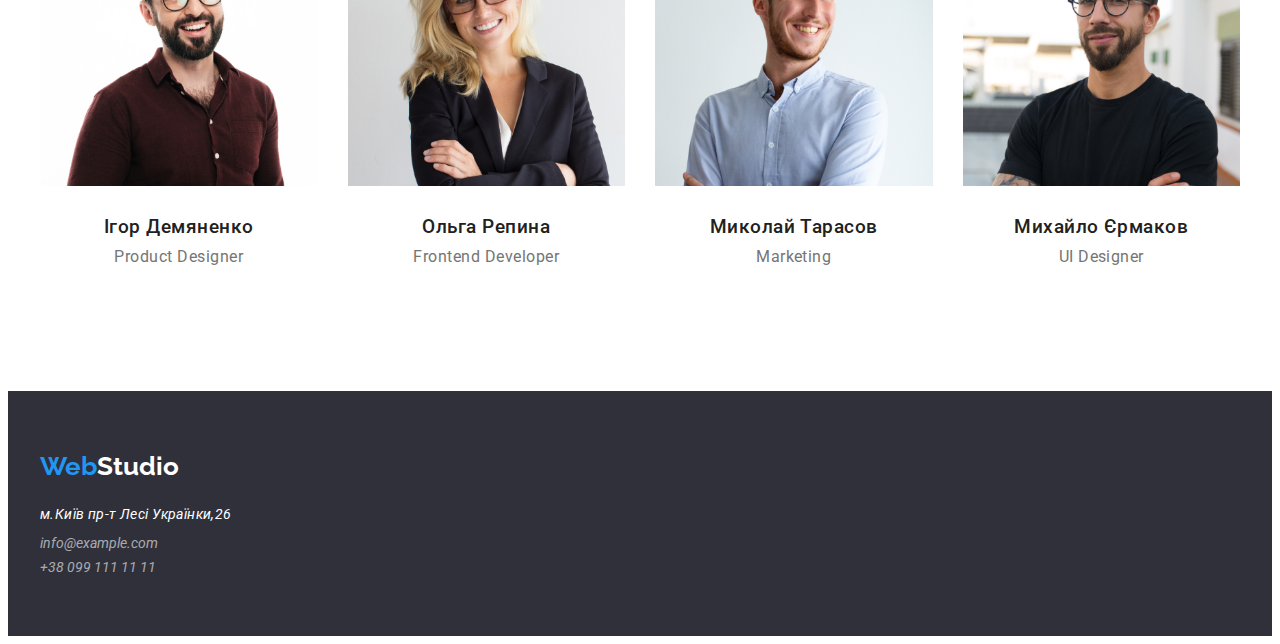
==== commit 6f0edd79: "поправки" ====
--- a/index.html
+++ b/index.html
@@ -21,32 +21,30 @@
 <body>
     <!--Шапка сторінки-->
     <header class="header">
-        <div class=container-nav>
+        <div class="container container-nav">
             <a href="" class="logo logo-header"><span class="web">Web</span>Studio</a>
             <!---Навігація-->
             <nav>
                 <ul class="site-nav list">
-                    <li class=" item">
+                    <li class="site-nav-item">
                         <a class="studio-primary " href="">Студія</a>
                     </li>
-                    <li class=" item">
+                    <li class="site-nav-item">
                         <a href="./portfolio.html" class="link">Портфоліо</a>
                     </li>
-                    <li class=" item">
+                    <li class="site-nav-item">
                         <a href="" class="link">Контакти</a>
                     </li>
                 </ul>
             </nav>
-            <div class="header-right">
-                <ul class="nav-link list">
-                    <li class="link-nav">
-                        <a class="link-list" href="mailto:info@devstudio.com  ">info@devstudio.com</a>
+                <ul class="contacts list">
+                    <li class="contacts-item">
+                        <a class="contacts-link" href="mailto:info@devstudio.com  ">info@devstudio.com</a>
                     </li>
-                    <li class="link-nav" >
-                        <a class="link-list" href="tel:+380961111111 ">+380961111111</a>
+                    <li class="contacts-item" >
+                        <a class="contacts-link" href="tel:+380961111111 ">+380961111111</a>
                     </li>
                 </ul>
-            </div>
         </div>
     </header>
 </body>
@@ -54,13 +52,13 @@
         <!--Рішення для бізнесу-->
         <section class="section-article">
                 <div class="container">
-                    <h1 class="article">Эффективные решения  для вашего бизнеса</h1>
+                    <h1 class="article">Эффективные решения <br> для вашего бизнеса</h1>
                     <button type="button" class="article-button">Заказать услугу</button>
                 </div>
         </section>
         <!--Самі рішення-->
-        <section>
-            <div class="solutions-box">
+        <section class="section">
+            <div class="container">
                 <h2 hidden>Рішення</h2>
                 <ul class="list solutions">
                     <li class="solutions-item">
@@ -91,8 +89,8 @@
             </div>
         </section>
         <!--Чим ми займаємось-->
-        <section>
-            <div class="work-section">
+        <section class="section">
+            <div class="container">
                 <h2 class="work-article accent primary">Чем мы занимаемся</h2>
                 <ul class="list work-list">
                     <li class="item-work">
@@ -110,43 +108,51 @@
 
         </section>
         <!--Наша команда-->
-        <section class="section-team">
-            <div>
+        <section class="section">
+            <div class="container">
                 <h2 class="team-article accent primary">Наша команда</h2>
                 <ul class="team list">
                     <li class="team-item">
                         <img src="./img/img(3).jpg" alt="Фото чоловіка в окулярах" width="270" height="260">
-                        <h3 class="teammate igor">Ігор Демяненко</h3>
-                        <p class="person-work igor-work ">Product Designer</p>
+                        <div class="igor">
+                            <h3 class="teammate ">Ігор Демяненко</h3>
+                            <p class="person-work igor-work ">Product Designer</p>
+                        </div>
                     </li>
                     <li class="team-item">
                         <img src="./img/img(4).jpg" alt="Жінка" width="270" height="260">
-                        <h3 class="teammate olga">Ольга Репина</h3>
-                        <p class="person-work olga-work">Frontend Developer</p>
+                        <div class="olga">
+                            <h3 class="teammate">Ольга Репина</h3>
+                            <p class="person-work olga-work">Frontend Developer</p>
+                        </div>
                     </li>
                     <li class="team-item">
                         <img src="./img/img(5).jpg" alt="Чоловік в блій рубашці" width="270" height="260">
-                        <h3 class="teammate mikola">Миколай Тарасов</h3>
-                        <p class="person-work mikola-work">Marketing</p>
+                        <div class="mikola">
+                            <h3 class="teammate">Миколай Тарасов</h3>
+                            <p class="person-work mikola-work">Marketing</p>
+                        </div>
                     </li>
                     <li class="team-item">
                         <img src="./img/img(6).jpg" alt="Чоловік в чорній футболці і окулярах" width="270" height="260">
-                        <h3 class="teammate mix">Михайло Єрмаков</h3>
-                        <p class="person-work mix-work">UI Designer</p>
+                        <div class="mix">
+                            <h3 class="teammate ">Михайло Єрмаков</h3>
+                            <p class="person-work mix-work">UI Designer</p>
+                        </div>
                     </li>
                 </ul>
             </div>
         </section>
     </main>
     <!--Футер-->
-    <footer>
-        <div class="footer">
+    <footer class="footer">
+        <div class="container">
             <a href="" class="logo footer-logo logo-zero"><span class="web">Web</span><span class="studio">Studio</span></a>
             <address>
-                <ul class="list footer-list">
+                <ul class="contacts-footer list ">
                     <li class="address footer-item">м.Київ пр-т Лесі Українки,26</li>
-                    <li class="footer-nav nav-link footer-item"><a class="link-color" href="mailto:info@example.com">info@example.com</a></li>
-                    <li class="footer-nav nav-link footer-item"><a class="link-color" href="tel:+380991111111">+38 099 111 11 11</a></li>
+                    <li class="footer-nav contacts-item footer-item"><a class="link-color contacts-link-footer" href="mailto:info@example.com">info@example.com</a></li>
+                    <li class="footer-nav contacts-item footer-item"><a class="link-color contacts-link-footer" href="tel:+380991111111">+38 099 111 11 11</a></li>
                 </ul>
             </address>
         </div>
--- a/css/styles.css
+++ b/css/styles.css
@@ -16,10 +16,6 @@
   font-family: Roboto, sans-serif;
   font-size: 14px;
   line-height: 1.13;
-  width: 1230px;
-  padding-left: 15px;
-  padding-right: 15px;
-  margin: 0 auto;
 }
 
 h1,
@@ -29,32 +25,50 @@
   margin: 0;
   padding: 0;
 }
+img {
+  display: block;
+  width: 100%;
+  height: auto;
+}
 /* шапка сторінки */
 .header .container-nav {
   display: flex;
   align-items: center;
 }
+.container {
+  width: 1200px;
+  padding: 0 15px;
+  margin: 0 auto;
+}
 .site-nav {
   display: flex;
 }
-.item {
-  display: flex;
-  margin-left: 94px;
-}
-.link-nav {
-  margin-left: 50px;
-}
-.header-right,
-.nav-link {
+.site-nav-item {
+  display: flex;
+  margin-right: 50px;
+}
+.site-nav-item:last-child {
+  margin-right: 0;
+}
+.contacts-item {
+  margin-right: 50px;
+}
+.contacts-item:not(:first-child) {
+  margin-right: 0;
+}
+
+.contacts {
   display: flex;
   margin-left: auto;
 }
 .logo {
+  color: #000;
   font-family: Raleway;
   font-weight: 700;
   font-size: 26px;
   line-height: 1.2;
   text-decoration: none;
+  margin-right: 93px;
 }
 .logo-header {
   padding: 25px 0px 25px 0px;
@@ -69,23 +83,25 @@
 }
 /* навігація */
 .site-nav,
-.nav-link {
+.contacts {
   font-weight: 500;
   letter-spacing: 0.02em;
+  margin-left: auto;
 }
 .link-color {
   color: rgba(255, 255, 255, 0.6);
+  text-decoration: none;
 }
 .studio-primary,
 .link,
 .portfolio-primary,
-.link-nav {
+.contacts-item {
   text-decoration: none;
 }
 .studio-primary {
   color: var(--accent-color);
-  padding-top: 24px;
-  padding-bottom: 24px;
+  margin-top: 32px;
+  margin-bottom: 32px;
 }
 .site-nav :hover,
 .site-nav :focus {
@@ -94,32 +110,32 @@
 
 .link {
   color: var(--pimary-text-color);
-  padding-top: 24px;
-  padding-bottom: 24px;
-}
-.nav-link :hover,
-.nav-link:focus {
-  color: var(--accent-color);
-}
-.link-list {
+  margin-top: 32px;
+  margin-bottom: 32px;
+}
+.contacts :hover,
+.contacts:focus {
+  color: var(--accent-color);
+}
+.contacts-link {
   padding-top: 24px;
   padding-bottom: 24px;
   color: #757575;
+  text-decoration: none;
 }
 
 /* рішення для бізнесу */
 .article {
   color: var(--primary-bg-color);
 
-  padding: 200px 288px 0px 280px;
   font-weight: 900;
   font-size: 44px;
   line-height: 1.3;
 }
 .section-article {
   background: #2f303a;
-
-  height: 600px;
+  padding: 200px 0;
+  text-align: center;
 }
 .article,
 .work-article,
@@ -130,9 +146,9 @@
   cursor: pointer;
   color: var(--primary-bg-color);
   background-color: var(--accent-color);
-  margin: 30px 0px 0px 485px;
   border-radius: 4px;
   min-width: 200px;
+  margin-top: 30px;
   padding: 10px 32px;
   font-weight: bold;
   font-size: 16px;
@@ -141,6 +157,9 @@
   font-family: inherit;
 }
 /* рішення */
+.section {
+  padding-top: 94px;
+}
 .accent {
   color: var(--pimary-text-color);
   font-weight: bold;
@@ -151,11 +170,11 @@
 }
 .solutions {
   display: flex;
-  padding-top: 94px;
-  padding-bottom: 94px;
 }
 .content {
   color: var(--title-text-color);
+  letter-spacing: 0.04em;
+  margin-top: 10px;
 }
 /* чим ми займаємось */
 .primary {
@@ -164,14 +183,11 @@
   margin-left: 0 auto;
   margin-right: 0 auto;
 }
-.work-section {
-  padding-bottom: 94px;
-}
 .work-list {
   display: flex;
   margin-top: 50px;
 }
-.item-work {
+.item-work:not(:first-child) {
   margin-left: auto;
 }
 /* наша команда */
@@ -194,40 +210,36 @@
   font-weight: 500;
 }
 .igor {
-  padding-top: 30px;
-  padding-left: 60px;
+  padding: 30px 0;
+  text-align: center;
 }
 .igor-work {
   margin: 0;
-  padding-top: 10px;
-  padding-left: 70px;
+  margin-top: 10px;
 }
 .olga {
-  padding-top: 30px;
-  padding-left: 80px;
+  padding: 30px 0;
+  text-align: center;
 }
 .olga-work {
   margin: 0;
-  padding-top: 10px;
-  padding-left: 70px;
+  margin-top: 10px;
 }
 .mikola {
-  padding-top: 30px;
-  padding-left: 67px;
+  padding: 30px 0;
+  text-align: center;
 }
 .mikola-work {
   margin: 0;
-  padding-top: 10px;
-  padding-left: 97px;
+  margin-top: 10px;
 }
 .mix {
-  padding-top: 30px;
-  padding-left: 68px;
+  padding: 30px 0;
+  text-align: center;
 }
 .mix-work {
   margin: 0;
-  padding-top: 10px;
-  padding-left: 92px;
+  margin-top: 10px;
 }
 .person-work {
   color: var(--title-text-color);
@@ -239,24 +251,25 @@
   padding-top: 20px;
   color: var(--primary-bg-color);
 }
-
-.footer-list {
-  padding-bottom: 60px;
+.contacts-link-footer:hover,
+.contacts-link-footer:focus {
+  color: var(--accent-color);
 }
 .footer-item {
   color: var(--primary-bg-color);
   margin-bottom: 9px;
+  padding-top: 0;
 }
 .footer-item:last-child {
   margin: 0;
 }
 .footer {
   background-color: #2f303a;
+  padding: 60px 0;
 }
 .footer-logo {
   display: flex;
-  padding-top: 60px;
-  padding-bottom: 20px;
+  margin-bottom: 20px;
 }
 
 .studio {
@@ -265,37 +278,38 @@
 /* --------портфоліо сторінка-------- */
 .portfolio-primary {
   color: var(--accent-color);
-  padding-top: 24px;
-  padding-bottom: 24px;
+  margin-top: 32px;
+  margin-bottom: 32px;
 }
 /* фільтри */
-.filters-item:hover,
-.filters-item:focus {
+.all-btn:hover,
+.all-btn:focus {
   cursor: pointer;
   background-color: var(--accent-color);
   color: var(--primary-bg-color);
+  box-shadow: 0px 3px 1px rgba(0, 0, 0, 0.1), 0px 1px 2px rgba(0, 0, 0, 0.08),
+    0px 2px 2px rgba(0, 0, 0, 0.12);
   border-radius: 4px;
   border: transparent;
 }
+.filters-item:not(:last-child) {
+  margin-right: 8px;
+}
 .filters {
   display: flex;
-  padding-top: 94px;
-  padding-left: 295px;
+  margin-left: 295px;
 }
 .btn-all {
   min-width: 73px;
   padding: 6px 22px;
-  margin-right: 8px;
 }
 .btn-website {
   min-width: 128px;
   padding: 6px 22px;
-  margin-right: 8px;
 }
 .btn-apps {
   min-width: 145px;
   padding: 6px 22px;
-  margin-right: 8px;
 }
 .btn-design {
   min-width: 103px;
@@ -304,10 +318,10 @@
 .btn-marketing {
   width: 130px;
   padding: 6px 22px;
-  margin-left: 8px;
-}
-.content-flex {
-  margin-top: 50px;
+}
+.list-content {
+  padding-top: 50px;
+  padding-bottom: 94px;
 }
 .flex-section {
   display: flex;
@@ -316,15 +330,25 @@
 .first-section {
   width: 370px;
   margin-right: 30px;
-  margin-bottom: 94px;
+  margin-bottom: 30px;
   width: calc((100% - 60px) / 3);
 }
 .first-section:nth-child(3n) {
   margin-right: 0;
 }
+.first-section:nth-last-child(-n + 3) {
+  margin-bottom: 0;
+}
+.first-section-container {
+  padding: 20px 24px;
+}
 .first-section-title {
-  margin: 20px 24px 0px 24px;
-}
-.first-conten {
-  margin: 20px 24px 20px 24px;
-}
+  color: var(--pimary-text-color);
+  margin-bottom: 24px;
+}
+.description {
+  color: var(--title-text-color);
+}
+a {
+  text-decoration: none;
+}
